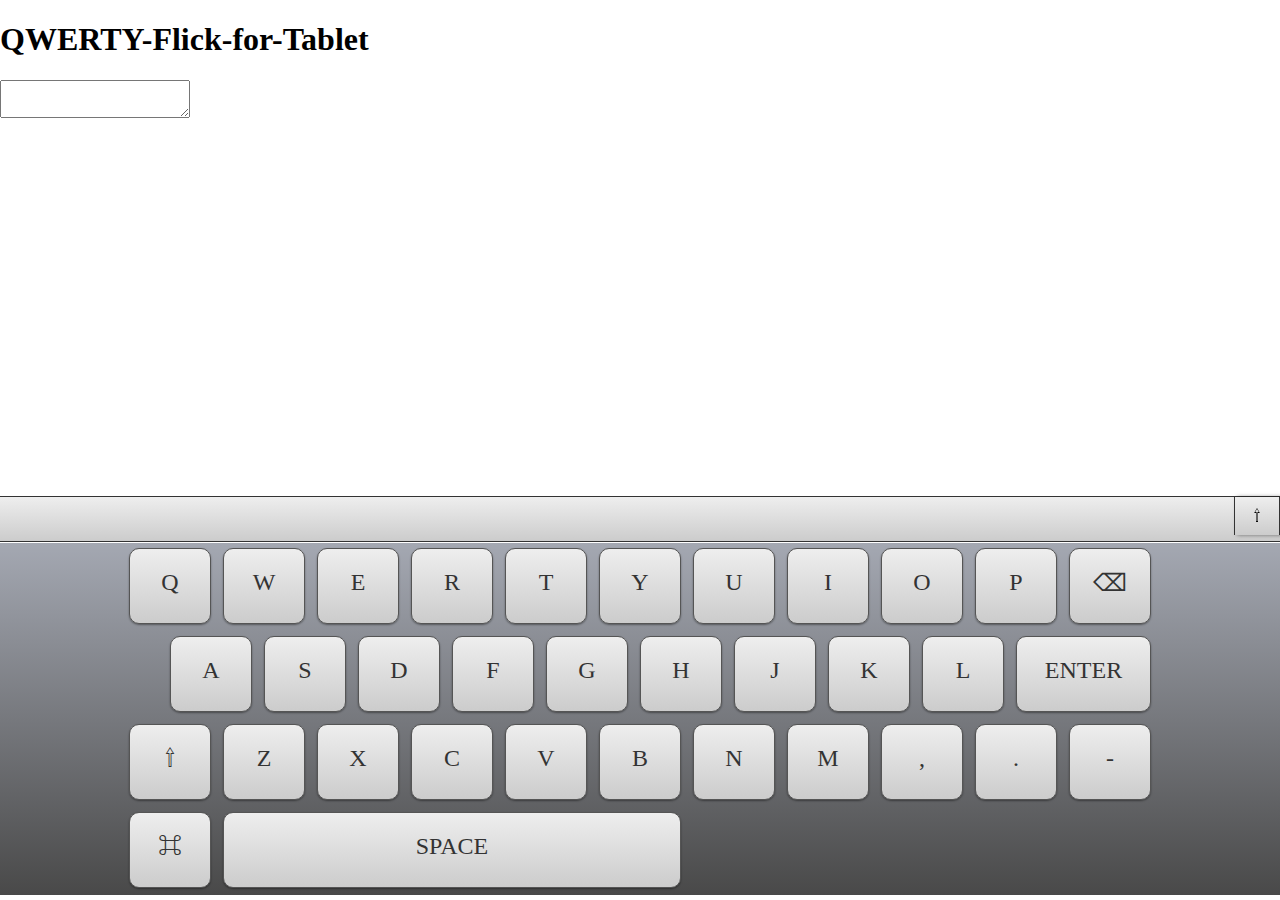
==== index.html @ 9ed4341d "UIの表示まで完了" ====
<!DOCTYPE HTML>
<html lang="ja">
<head>
<meta charset="UTF-8">
<title>QWERTY-Flick</title>
<link rel="stylesheet" href="css/style.css" />
<script src="js/jquery-1.7.1.min.js"></script>
<script src="js/qwerty-flick.js"></script> 
</head>
<body>
    <header id="header">
        <h1>QWERTY-Flick-for-Tablet</h1>
        <div></div>
    </header>
    <div id="textarea-wrapper">
        <textarea id="textarea" name="textarea"></textarea>
    </div>
    <div id="input-wrapper">
        <div id="candybox-wrapper" class="gg">
            <div id="candybox-openner">⇧</div>
            <div id="candybox">
                <div id="candies"></div>
            </div>
        </div>
        <div id="keyboard-wrapper" class="gdg">
            <div id="keyboard"></div>
        </div>
    </div>
</body>
</html>
---- css/style.css ----
.clearfix {
display: block;
}
.clearfix:after {
clear: both;
display: block;
height: 0;
content: " ";
visibility: hidden;
}

body {
width:100%;
height:100%;
margin:0;
padding:0;
}
#wrapper {
width: 980px;
margin: 0 auto;
padding: 0;
position: relative;
}

#textarea-wrapper {
margin: 0 auto;
clear: both;
position: relative;
}

#textarea-wrapper textarea {
    font-size:14px;
}

#input-wrapper {
position:fixed;
width : 100%;
bottom:0;
}

#candybox-wrapper{
width:100%;
height:44px;
margin:0 auto;
       border-top:1px solid #333;
       border-bottom:1px solid #333;
}

#candybox {
width:1024px;
margin:0 auto;
       overflow-x:auto;
       overflow-y:hidden;
       -webkit-overflow-scrolling:auto;
position:relative;
}

#candybox-openner{
width:44px;
      text-align:center;
      border-left:1px solid #333;
padding:10px 0;
        border-right:1px solid #333;
        box-shadow:3px 0 4px rgba(0,0,0,0.5);
position:fixed;
background: rgb(238,238,238); /* Old browsers */
background: -moz-linear-gradient(top,  rgba(238,238,238,1) 0%, rgba(204,204,204,1) 100%); /* FF3.6+ */
background: -webkit-gradient(linear, left top, left bottom, color-stop(0%,rgba(238,238,238,1)), color-stop(100%,rgba(204,204,204,1))); /* Chrome,Safari4+ */
background: -webkit-linear-gradient(top,  rgba(238,238,238,1) 0%,rgba(204,204,204,1) 100%); /* Chrome10+,Safari5.1+ */
background: -o-linear-gradient(top,  rgba(238,238,238,1) 0%,rgba(204,204,204,1) 100%); /* Opera 11.10+ */
background: -ms-linear-gradient(top,  rgba(238,238,238,1) 0%,rgba(204,204,204,1) 100%); /* IE10+ */
background: linear-gradient(top,  rgba(238,238,238,1) 0%,rgba(204,204,204,1) 100%); /* W3C */
filter: progid:DXImageTransform.Microsoft.gradient( startColorstr='#eeeeee', endColorstr='#cccccc',GradientType=0 ); /* IE6-9 */
right:0;
}

#candies {
width:10000px;
}
#candies .candy {
    font-size:18px;
color:#555;
padding:8px 20px 9px 20px;
        border-left:1px solid #333;
float:left;
}

#keyboard-wrapper {
height: 352px;
        border-top:1px solid white;
}
#keyboard {
width: 1022px;
height:100%;
padding:5px 1px;
margin:0 auto;
position: relative;
}

.key-row {
position:relative;
         margin-left:-12px;
}

#key-row-1 {
    padding-left:41px;
}


.key , .key *{
    user-select:none;
    -webkit-user-select:none;
    -moz-user-select:none;
cursor : pointer;
}

.key {
width: 80px;
height: 74px;
        border-radius: 10px;
border: 1px solid #555;
        margin-left:12px;
        margin-bottom:12px;
float:left;
      font-size: 24px;
      /*  text-shadow: 1px 1px 2px white */;
      text-align:center;
position:relative;

}

.key-enter {
width:133px!important;
}

.key-space {
width:456px!important;
}

.key .key-char {
padding:20px 0;
color: #333;
}

/*
 *  * Flick
 *   */

.flick {
position:absolute;
         z-index:9999;
         text-align:center;
color:white;
}
.flick .flick-char {
padding:20px 0;
        font-weight:bold;
}
.flick:after, .flick:before {
position:absolute;
content:" ";
width:0;
height:0;
}
.flick-v{
width:80px;
height:70px;
}
.flick-v:after, .flick-v:before {
    margin-left:-40px;
left:50%;
border:40px solid transparent; 
}
.flick-top {
top:-100%;
    box-shadow:0 2px 6px rgba(0,0,0,0.7);
    border-radius:10px 10px 0 0;
    border-top:1px solid white;
}
.flick-top:after {
top:70px;
    border-top-color:rgba(32,124,229,1);
}
.flick-bottom {
bottom:-100%;
       box-shadow:0 -2px 6px rgba(0,0,0,0.7);
       border-radius:0 0 10px 10px;
       border-bottom:1px solid white;
}
.flick-bottom:before {
top: -80px;
     border-bottom-color:rgba(32,125,229,1);
}
.flick-h{
height:76px;
width:80px;
}
.flick-h:after, .flick-h:before {
top : 50%;
      margin-top:-38px;
border:38px solid transparent; 
}

.flick-right {
top: 0;
right:-100%;
      border-radius:0 10px 10px 0;
      box-shadow:2px 0 6px rga(0,0,0,0.7);
      border-right:1px solid white;
}
.flick-right:after {
left: -76px;
      border-right-color:rgba(32,125,229,1);
}

.flick-left {
top: 0;
left:-100%;
     border-radius:10px 0 0 10px;
     box-shadow:2px 0 6px rga(0,0,0,0.7);
     border-left:1px solid white;
}
.flick-left:before {
right: -76px;
       border-left-color:rgba(32,125,229,1);
}





/*
 *  * Pie
 *   */

.pie {
width: 200px;
height: 200px;
        border-radius: 128px;
border: 3px solid #ccc;
background: rgba(0,0,0,0.4);
position: absolute;
opacity:0;
        z-index:9999;
}

.pieCenter {
width: 82px;
height: 82px;
margin: 57px;
        border-radius: 42px;
border: 2px solid #ccc;
position:relative;
background: rgba(255,255,255,1);
}

.pieCenter .pieCenterChar {
position:absolute;
         font-size: 36px;
}

.pieConcents {
width: 44px;
height: 44px;
        border-radius: 22px;
position: absolute;
}

.pieConcents .pieConcentsChar {
color: white;
       text-shadow: 0px 0px 4px black;
       font-size: 18px;
position:absolute;
}

/*
 *  * Util
 *   */

.ds {
    box-shadow: 0 1px 2px rgba(0,0,0,0.4);
    -moz-box-shadow: 0 1px 2px rgba(0,0,0,0.4);
    -webkit-box-shadow: 0 1px 2px rgba(0,0,0,0.4);
    -ms-box-shadow: 0 1px 2px rgba(0,0,0,0.4);
    -o-box-shadow: 0 1px 2px rgba(0,0,0,0.4);
}

.ds:hover {
    box-shadow: 0 1px 6px rgba(0,0,0,0.8);
    -moz-box-shadow: 0 1px 6px rgba(0,0,0,0.8);
    -webkit-box-shadow: 0 1px 6px rgba(0,0,0,0.8);
    -ms-box-shadow: 0 1px 6px rgba(0,0,0,0.8);
    -o-box-shadow: 0 1px 6px rgba(0,0,0,0.8);
}

.is {
    box-shadow: 0 2px 3px rgba(0,0,0,0.4) inset;
}

.gg{
background: rgb(238,238,238); /* Old browsers */
background: -moz-linear-gradient(top,  rgba(238,238,238,1) 0%, rgba(204,204,204,1) 100%); /* FF3.6+ */
background: -webkit-gradient(linear, left top, left bottom, color-stop(0%,rgba(238,238,238,1)), color-stop(100%,rgba(204,204,204,1))); /* Chrome,Safari4+ */
background: -webkit-linear-gradient(top,  rgba(238,238,238,1) 0%,rgba(204,204,204,1) 100%); /* Chrome10+,Safari5.1+ */
background: -o-linear-gradient(top,  rgba(238,238,238,1) 0%,rgba(204,204,204,1) 100%); /* Opera 11.10+ */
background: -ms-linear-gradient(top,  rgba(238,238,238,1) 0%,rgba(204,204,204,1) 100%); /* IE10+ */
background: linear-gradient(top,  rgba(238,238,238,1) 0%,rgba(204,204,204,1) 100%); /* W3C */
filter: progid:DXImageTransform.Microsoft.gradient( startColorstr='#eeeeee', endColorstr='#cccccc',GradientType=0 ); /* IE6-9 */
}

.grad_gray:active {
background: #cccccc; /* Old browsers */
background: -moz-linear-gradient(top,  #cccccc 0%, #eeeeee 100%); /* FF3.6+ */
background: -webkit-gradient(linear, left top, left bottom, color-stop(0%,#cccccc), color-stop(100%,#eeeeee)); /* Chrome,Safari4+ */
background: -webkit-linear-gradient(top,  #cccccc 0%,#eeeeee 100%); /* Chrome10+,Safari5.1+ */
background: -o-linear-gradient(top,  #cccccc 0%,#eeeeee 100%); /* Opera 11.10+ */
background: -ms-linear-gradient(top,  #cccccc 0%,#eeeeee 100%); /* IE10+ */
background: linear-gradient(top,  #cccccc 0%,#eeeeee 100%); /* W3C */
filter: progid :DXImageTransform.Microsoft.gradient( startColorstr='#cccccc', endColorstr='#eeeeee',GradientType=0 ); /* IE6-9 */

}

.gdg{
background: rgb(164,168,178); /* Old browsers */
background: -moz-linear-gradient(top,  rgba(164,168,178,1) 0%, rgba(73,73,73,1) 100%); /* FF3.6+ */
background: -webkit-gradient(linear, left top, left bottom, color-stop(0%,rgba(164,168,178,1)), color-stop(100%,rgba(73,73,73,1))); /* Chrome,Safari4+ */
background: -webkit-linear-gradient(top,  rgba(164,168,178,1) 0%,rgba(73,73,73,1) 100%); /* Chrome10+,Safari5.1+ */
background: -o-linear-gradient(top,  rgba(164,168,178,1) 0%,rgba(73,73,73,1) 100%); /* Opera 11.10+ */
background: -ms-linear-gradient(top,  rgba(164,168,178,1) 0%,rgba(73,73,73,1) 100%); /* IE10+ */
background: linear-gradient(top,  rgba(164,168,178,1) 0%,rgba(73,73,73,1) 100%); /* W3C */
filter: progid:DXImageTransform.Microsoft.gradient( startColorstr='#a4a8b2', endColorstr='#494949',GradientType=0 ); /* IE6-9 */
}


.grad_black {
background: -moz-linear-gradient(top,  rgba(0,0,0,0.5) 0%, rgba(0,0,0,0.8) 100%); /* FF3.6+ */
background: -webkit-gradient(linear, left top, left bottom, color-stop(0%,rgba(0,0,0,0.5)), color-stop(100%,rgba(0,0,0,0.8))); /* Chrome,Safari4+ */
background: -webkit-linear-gradient(top,  rgba(0,0,0,0.5) 0%,rgba(0,0,0,0.8) 100%); /* Chrome10+,Safari5.1+ */
background: -o-linear-gradient(top,  rgba(0,0,0,0.5) 0%,rgba(0,0,0,0.8) 100%); /* Opera 11.10+ */
background: -ms-linear-gradient(top,  rgba(0,0,0,0.5) 0%,rgba(0,0,0,0.8) 100%); /* IE10+ */
background: linear-gradient(top,  rgba(0,0,0,0.5) 0%,rgba(0,0,0,0.8) 100%); /* W3C */
filter: progid :DXImageTransform.Microsoft.gradient( startColorstr='#80000000', endColorstr='#cc000000',GradientType=0 ); /* IE6-9 */

}

.gbv{
background: -moz-linear-gradient(top,  rgba(73,155,234,1) 1%, rgba(32,124,229,1) 100%); /* FF3.6+ */
background: rgb(73,155,234); /* Old browsers */
background: -webkit-gradient(linear, left top, left bottom, color-stop(1%,rgba(73,155,234,1)), color-stop(100%,rgba(32,124,229,1))); /* Chrome,Safari4+ */
background: -webkit-linear-gradient(top,  rgba(73,155,234,1) 1%,rgba(32,124,229,1) 100%); /* Chrome10+,Safari5.1+ */
background: -o-linear-gradient(top,  rgba(73,155,234,1) 1%,rgba(32,124,229,1) 100%); /* Opera 11.10+ */
background: -ms-linear-gradient(top,  rgba(73,155,234,1) 1%,rgba(32,124,229,1) 100%); /* IE10+ */
background: linear-gradient(top,  rgba(73,155,234,1) 1%,rgba(32,124,229,1) 100%); /* W3C */
filter: progid:DXImageTransform.Microsoft.gradient( startColorstr='#499bea', endColorstr='#207ce5',GradientType=0 ); /* IE6-9 */

}
.gbvr{
background: rgb(32,124,229); /* Old browsers */
background: -moz-linear-gradient(top,  rgba(32,124,229,1) 0%, rgba(73,155,234,1) 99%); /* FF3.6+ */
background: -webkit-gradient(linear, left top, left bottom, color-stop(0%,rgba(32,124,229,1)), color-stop(99%,rgba(73,155,234,1))); /* Chrome,Safari4+ */
background: -webkit-linear-gradient(top,  rgba(32,124,229,1) 0%,rgba(73,155,234,1) 99%); /* Chrome10+,Safari5.1+ */
background: -o-linear-gradient(top,  rgba(32,124,229,1) 0%,rgba(73,155,234,1) 99%); /* Opera 11.10+ */
background: -ms-linear-gradient(top,  rgba(32,124,229,1) 0%,rgba(73,155,234,1) 99%); /* IE10+ */
background: linear-gradient(top,  rgba(32,124,229,1) 0%,rgba(73,155,234,1) 99%); /* W3C */
filter: progid:DXImageTransform.Microsoft.gradient( startColorstr='#207ce5', endColorstr='#499bea',GradientType=0 ); /* IE6-9 */
}

.gbh{
background: rgb(73,155,234); /* Old browsers */
background: -moz-linear-gradient(left,  rgba(73,155,234,1) 1%, rgba(32,124,229,1) 100%); /* FF3.6+ */
background: -webkit-gradient(linear, left top, right top, color-stop(1%,rgba(73,155,234,1)), color-stop(100%,rgba(32,124,229,1))); /* Chrome,Safari4+ */
background: -webkit-linear-gradient(left,  rgba(73,155,234,1) 1%,rgba(32,124,229,1) 100%); /* Chrome10+,Safari5.1+ */
background: -o-linear-gradient(left,  rgba(73,155,234,1) 1%,rgba(32,124,229,1) 100%); /* Opera 11.10+ */
background: -ms-linear-gradient(left,  rgba(73,155,234,1) 1%,rgba(32,124,229,1) 100%); /* IE10+ */
background: linear-gradient(left,  rgba(73,155,234,1) 1%,rgba(32,124,229,1) 100%); /* W3C */
filter: progid:DXImageTransform.Microsoft.gradient( startColorstr='#499bea', endColorstr='#207ce5',GradientType=1 ); /* IE6-9 */
}

.gbhr{
background: rgb(32,124,229); /* Old browsers */
background: -moz-linear-gradient(left,  rgba(32,124,229,1) 0%, rgba(73,155,234,1) 99%); /* FF3.6+ */
background: -webkit-gradient(linear, left top, right top, color-stop(0%,rgba(32,124,229,1)), color-stop(99%,rgba(73,155,234,1))); /* Chrome,Safari4+ */
background: -webkit-linear-gradient(left,  rgba(32,124,229,1) 0%,rgba(73,155,234,1) 99%); /* Chrome10+,Safari5.1+ */
background: -o-linear-gradient(left,  rgba(32,124,229,1) 0%,rgba(73,155,234,1) 99%); /* Opera 11.10+ */
background: -ms-linear-gradient(left,  rgba(32,124,229,1) 0%,rgba(73,155,234,1) 99%); /* IE10+ */
background: linear-gradient(left,  rgba(32,124,229,1) 0%,rgba(73,155,234,1) 99%); /* W3C */
filter: progid:DXImageTransform.Microsoft.gradient( startColorstr='#207ce5', endColorstr='#499bea',GradientType=1 ); /* IE6-9 */
}
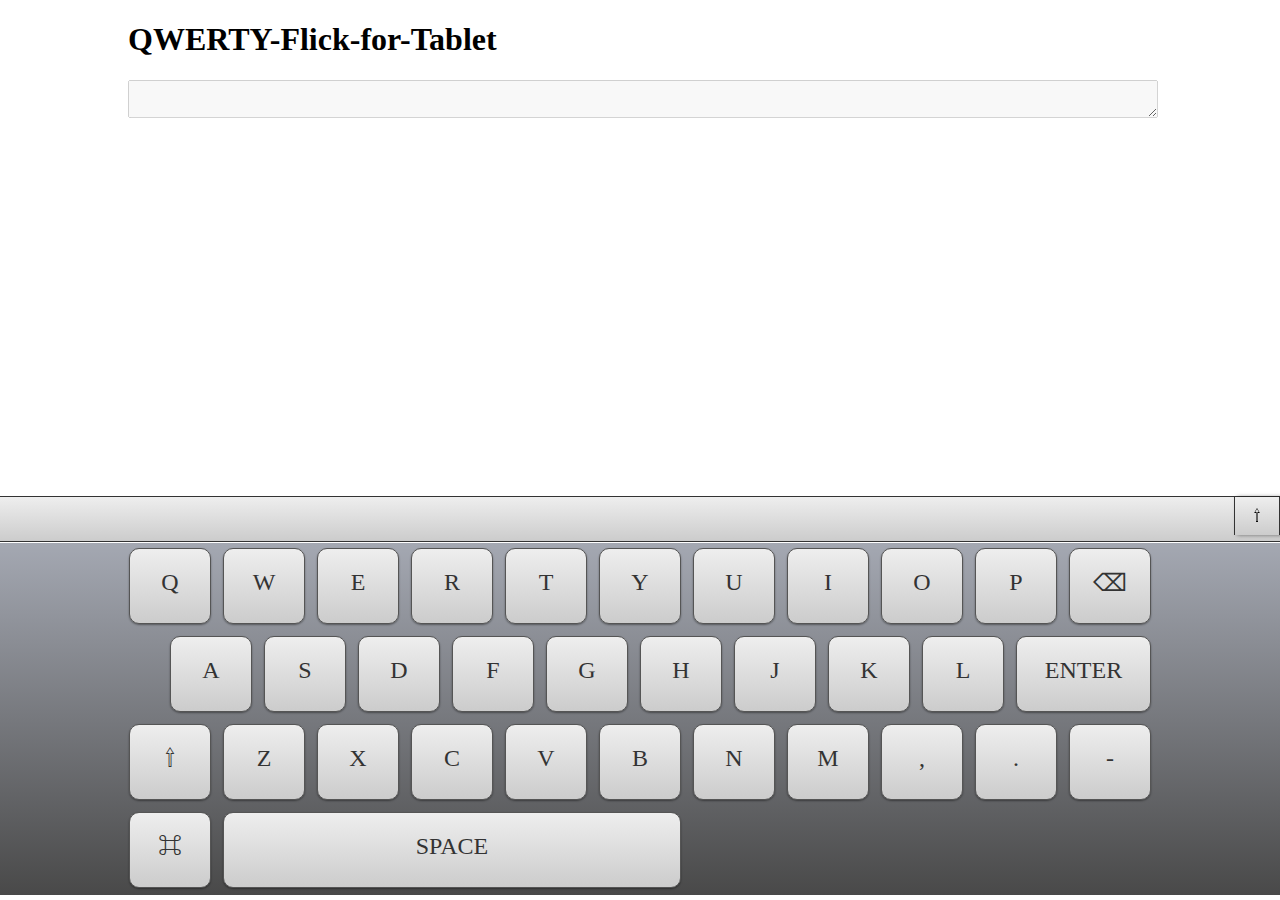
==== commit e563de77: "tmt" ====
--- a/index.html
+++ b/index.html
@@ -7,13 +7,12 @@
 <script src="js/jquery-1.7.1.min.js"></script>
 <script src="js/qwerty-flick.js"></script> 
 </head>
-<body>
+<body class="clearfix">
     <header id="header">
         <h1>QWERTY-Flick-for-Tablet</h1>
         <div></div>
     </header>
     <div id="textarea-wrapper">
-        <textarea id="textarea" name="textarea"></textarea>
     </div>
     <div id="input-wrapper">
         <div id="candybox-wrapper" class="gg">
--- a/css/style.css
+++ b/css/style.css
@@ -15,20 +15,21 @@
 margin:0;
 padding:0;
 }
-#wrapper {
-width: 980px;
-margin: 0 auto;
-padding: 0;
-position: relative;
+
+#header {
+    width:1024px;
+    margin: 0 auto;
 }
 
 #textarea-wrapper {
+width : 1024px;
 margin: 0 auto;
 clear: both;
 position: relative;
 }
 
 #textarea-wrapper textarea {
+width : 100%;
     font-size:14px;
 }
 
@@ -225,52 +226,51 @@
        border-left-color:rgba(32,125,229,1);
 }
 
-
-
-
-
 /*
  *  * Pie
  *   */
 
 .pie {
-width: 200px;
-height: 200px;
-        border-radius: 128px;
+width: 250px;
+height: 250px;
+border-radius: 128px;
 border: 3px solid #ccc;
 background: rgba(0,0,0,0.4);
 position: absolute;
-opacity:0;
-        z-index:9999;
-}
-
-.pieCenter {
-width: 82px;
-height: 82px;
-margin: 57px;
-        border-radius: 42px;
+top:50%;
+margin-top:-125px;
+left:50%;
+margin-left:-125px;
+z-index:9999;
+}
+
+.pie-char {
+width: 85px;
+height: 85px;
+font-size:36px;
+border-radius: 42px;
 border: 2px solid #ccc;
-position:relative;
+position:absolute;:
+text-align:center;
 background: rgba(255,255,255,1);
-}
-
-.pieCenter .pieCenterChar {
-position:absolute;
-         font-size: 36px;
-}
-
-.pieConcents {
+top:50%;
+margin-top:-41px;
+left:50%;
+margin-left:-41px;
+}
+
+.pie-piece {
 width: 44px;
 height: 44px;
-        border-radius: 22px;
+border-radius: 22px;
 position: absolute;
-}
-
-.pieConcents .pieConcentsChar {
+top:50%;
+left:50%;
+margin-top:-22px;
+margin-left:-22px;
 color: white;
-       text-shadow: 0px 0px 4px black;
-       font-size: 18px;
-position:absolute;
+text-shadow: 0px 0px 4px black;
+font-size: 24px;
 }
 
 /*
@@ -332,7 +332,7 @@
 }
 
 
-.grad_black {
+.gbl {
 background: -moz-linear-gradient(top,  rgba(0,0,0,0.5) 0%, rgba(0,0,0,0.8) 100%); /* FF3.6+ */
 background: -webkit-gradient(linear, left top, left bottom, color-stop(0%,rgba(0,0,0,0.5)), color-stop(100%,rgba(0,0,0,0.8))); /* Chrome,Safari4+ */
 background: -webkit-linear-gradient(top,  rgba(0,0,0,0.5) 0%,rgba(0,0,0,0.8) 100%); /* Chrome10+,Safari5.1+ */
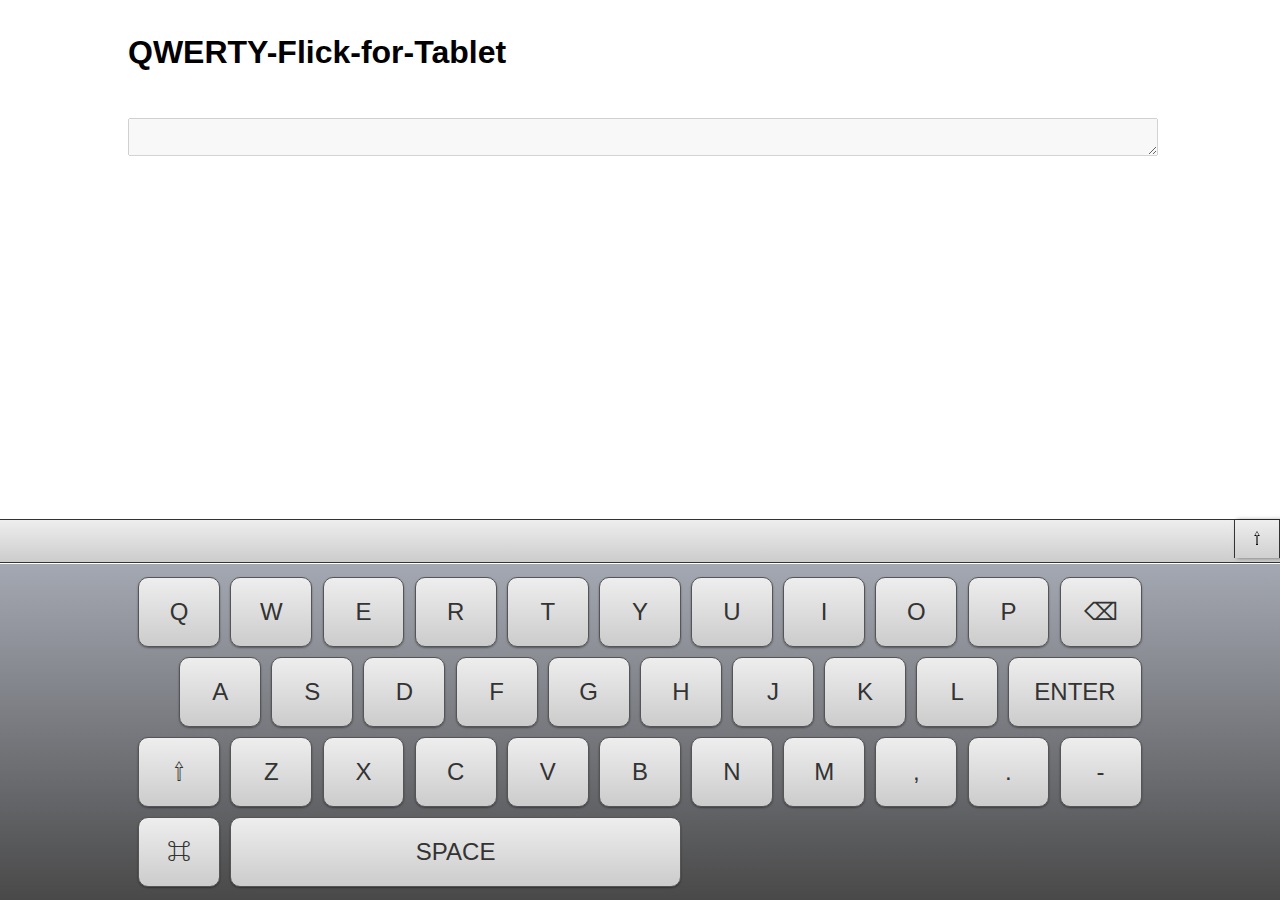
==== commit db0b3f2e: "タブレットのためにcssをリキッドデザインに変更。初回フリックのバグを修正" ====
--- a/index.html
+++ b/index.html
@@ -2,12 +2,13 @@
 <html lang="ja">
 <head>
 <meta charset="UTF-8">
+<meta name="viewport" content="width=device-width, maximum-scale=1.0, minimum-scale=1.0" />
 <title>QWERTY-Flick</title>
 <link rel="stylesheet" href="css/style.css" />
 <script src="js/jquery-1.7.1.min.js"></script>
 <script src="js/qwerty-flick.js"></script> 
 </head>
-<body class="clearfix">
+<body>
     <header id="header">
         <h1>QWERTY-Flick-for-Tablet</h1>
         <div></div>
@@ -22,7 +23,7 @@
             </div>
         </div>
         <div id="keyboard-wrapper" class="gdg">
-            <div id="keyboard"></div>
+            <div id="keyboard" class="clearfix"></div>
         </div>
     </div>
 </body>
--- a/css/style.css
+++ b/css/style.css
@@ -9,29 +9,36 @@
 visibility: hidden;
 }
 
-body {
-width:100%;
+html,body {
 height:100%;
+position:relative;
+font-family:sans-serif;
 margin:0;
 padding:0;
 }
 
 #header {
-    width:1024px;
-    margin: 0 auto;
+width:100%;
+max-width:1024px;
+margin: 0 auto;
+padding:1%;
 }
 
 #textarea-wrapper {
-width : 1024px;
+width:98%;
+max-width : 1024px;
 margin: 0 auto;
+padding:1%;
+position: relative;
 clear: both;
-position: relative;
 }
 
 #textarea-wrapper textarea {
-width : 100%;
-    font-size:14px;
-}
+width:100%;
+font-size:14px;
+}
+
+/* Input */
 
 #input-wrapper {
 position:fixed;
@@ -39,103 +46,104 @@
 bottom:0;
 }
 
+/* Candy */
+
 #candybox-wrapper{
 width:100%;
 height:44px;
 margin:0 auto;
+box-sizing:border-box;
        border-top:1px solid #333;
        border-bottom:1px solid #333;
 }
 
 #candybox {
-width:1024px;
+width:100%;
+max-width:1024px;
 margin:0 auto;
+position:relative;
        overflow-x:auto;
        overflow-y:hidden;
        -webkit-overflow-scrolling:auto;
-position:relative;
 }
 
 #candybox-openner{
 width:44px;
+padding:10px 0;
+position:fixed;
+right:0;
       text-align:center;
       border-left:1px solid #333;
-padding:10px 0;
-        border-right:1px solid #333;
-        box-shadow:3px 0 4px rgba(0,0,0,0.5);
-position:fixed;
-background: rgb(238,238,238); /* Old browsers */
-background: -moz-linear-gradient(top,  rgba(238,238,238,1) 0%, rgba(204,204,204,1) 100%); /* FF3.6+ */
-background: -webkit-gradient(linear, left top, left bottom, color-stop(0%,rgba(238,238,238,1)), color-stop(100%,rgba(204,204,204,1))); /* Chrome,Safari4+ */
-background: -webkit-linear-gradient(top,  rgba(238,238,238,1) 0%,rgba(204,204,204,1) 100%); /* Chrome10+,Safari5.1+ */
-background: -o-linear-gradient(top,  rgba(238,238,238,1) 0%,rgba(204,204,204,1) 100%); /* Opera 11.10+ */
-background: -ms-linear-gradient(top,  rgba(238,238,238,1) 0%,rgba(204,204,204,1) 100%); /* IE10+ */
-background: linear-gradient(top,  rgba(238,238,238,1) 0%,rgba(204,204,204,1) 100%); /* W3C */
-filter: progid:DXImageTransform.Microsoft.gradient( startColorstr='#eeeeee', endColorstr='#cccccc',GradientType=0 ); /* IE6-9 */
-right:0;
+      border-right:1px solid #333;
+      box-shadow:3px 0 4px rgba(0,0,0,0.5);
 }
 
 #candies {
 width:10000px;
 }
+
 #candies .candy {
-    font-size:18px;
 color:#555;
 padding:8px 20px 9px 20px;
-        border-left:1px solid #333;
 float:left;
-}
+    border-left:1px solid #333;
+    font-size:18px;
+}
+
+/* Keyboard */
 
 #keyboard-wrapper {
-height: 352px;
         border-top:1px solid white;
 }
+
 #keyboard {
-width: 1022px;
-height:100%;
-padding:5px 1px;
+width: 100%;
+max-width:1024px;
+padding:1%;
 margin:0 auto;
 position: relative;
 }
 
 .key-row {
+width:100%;
 position:relative;
-         margin-left:-12px;
+        margin-top:-1%;
+        margin-left:-1%;
+        padding:0 1%;
 }
 
 #key-row-1 {
-    padding-left:41px;
-}
-
+padding-left:5%;
+}
 
 .key , .key *{
+cursor : pointer;
     user-select:none;
     -webkit-user-select:none;
     -moz-user-select:none;
-cursor : pointer;
 }
 
 .key {
-width: 80px;
-height: 74px;
-        border-radius: 10px;
+width: 8%;
 border: 1px solid #555;
-        margin-left:12px;
-        margin-bottom:12px;
+box-sizing: border-box;
+position:relative;
 float:left;
+      border-radius: 10px;
+      margin-left:1%;
+      margin-top:1%;
       font-size: 24px;
       /*  text-shadow: 1px 1px 2px white */;
       text-align:center;
-position:relative;
 
 }
 
 .key-enter {
-width:133px!important;
+width:13%!important;
 }
 
 .key-space {
-width:456px!important;
+width:44%!important;
 }
 
 .key .key-char {
@@ -226,51 +234,51 @@
        border-left-color:rgba(32,125,229,1);
 }
 
-/*
- *  * Pie
- *   */
+/* Pie */
 
 .pie {
-width: 250px;
-height: 250px;
-border-radius: 128px;
+width: 200px;
+height: 200px;
+        border-radius: 103px;
 border: 3px solid #ccc;
 background: rgba(0,0,0,0.4);
 position: absolute;
 top:50%;
-margin-top:-125px;
+    margin-top:-103px;
 left:50%;
-margin-left:-125px;
-z-index:9999;
+     margin-left:-103px;
+     z-index:9999;
 }
 
 .pie-char {
-width: 85px;
-height: 85px;
-font-size:36px;
-border-radius: 42px;
+width:80px;
+      font-size:24px;
+      border-radius: 42px;
 border: 2px solid #ccc;
 position:absolute;:
-text-align:center;
+             text-align:center;
 background: rgba(255,255,255,1);
+padding:22px 0;
 top:50%;
-margin-top:-41px;
+    margin-top:-42px;
 left:50%;
-margin-left:-41px;
+     margin-left:-42px;
 }
 
 .pie-piece {
-width: 44px;
-height: 44px;
-border-radius: 22px;
+width: 50px;
+padding: 10px 0;
+         border-radius: 25px;
 position: absolute;
-top:50%;
-left:50%;
-margin-top:-22px;
-margin-left:-22px;
 color: white;
-text-shadow: 0px 0px 4px black;
-font-size: 24px;
+       text-shadow: 0px 0px 4px black;
+       text-align:center;
+       font-size: 20px;
+}
+
+.pie-piece-selected {
+background:blue;
+color:white;
 }
 
 /*
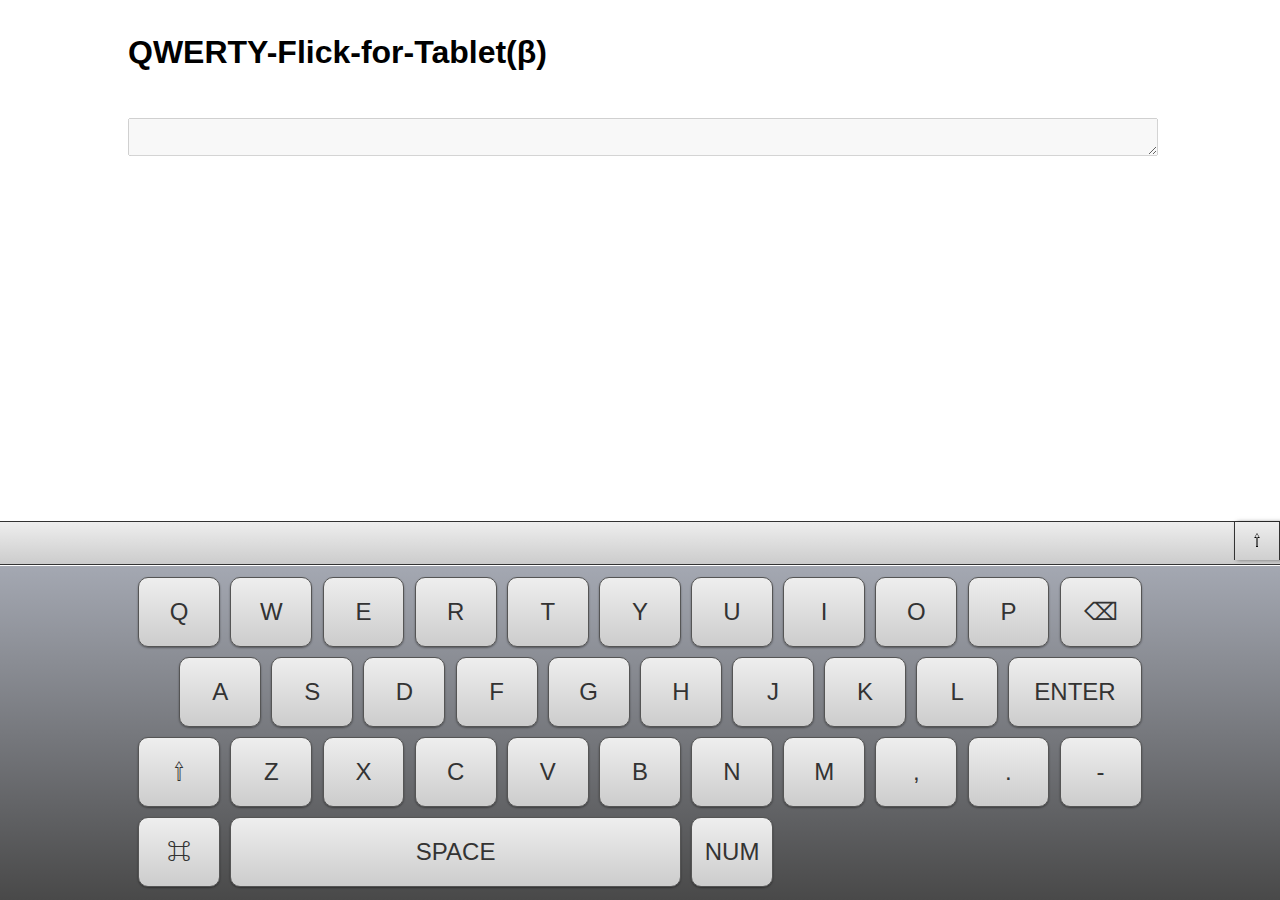
==== commit 7b9012d3: "数字キーボードを実装。シングルタップでパイが表示されないように変更。コードの整理" ====
--- a/index.html
+++ b/index.html
@@ -1,30 +1,30 @@
 <!DOCTYPE HTML>
 <html lang="ja">
-<head>
-<meta charset="UTF-8">
-<meta name="viewport" content="width=device-width, maximum-scale=1.0, minimum-scale=1.0" />
-<title>QWERTY-Flick</title>
-<link rel="stylesheet" href="css/style.css" />
-<script src="js/jquery-1.7.1.min.js"></script>
-<script src="js/qwerty-flick.js"></script> 
-</head>
-<body>
-    <header id="header">
-        <h1>QWERTY-Flick-for-Tablet</h1>
+    <head>
+        <meta charset="UTF-8">
+        <meta name="viewport" content="width=device-width, maximum-scale=1.0, minimum-scale=1.0" />
+        <title>QWERTY-Flick</title>
+        <link rel="stylesheet" href="css/style.css" />
+        <script src="js/jquery-1.7.1.min.js"></script>
+        <script src="js/qwerty-flick.js"></script> 
+    </head>
+    <body>
+        <header id="header">
+        <h1>QWERTY-Flick-for-Tablet(β)</h1>
         <div></div>
-    </header>
-    <div id="textarea-wrapper">
-    </div>
-    <div id="input-wrapper">
-        <div id="candybox-wrapper" class="gg">
-            <div id="candybox-openner">⇧</div>
-            <div id="candybox">
-                <div id="candies"></div>
+        </header>
+        <div id="textarea-wrapper">
+        </div>
+        <div id="input-wrapper">
+            <div id="candybox-wrapper" class="gg">
+                <div id="candybox-openner">⇧</div>
+                <div id="candybox">
+                    <div id="candies"></div>
+                </div>
+            </div>
+            <div id="keyboard-wrapper" class="gdg">
+                <div id="keyboard" class="clearfix"></div>
             </div>
         </div>
-        <div id="keyboard-wrapper" class="gdg">
-            <div id="keyboard" class="clearfix"></div>
-        </div>
-    </div>
-</body>
+    </body>
 </html>
--- a/css/style.css
+++ b/css/style.css
@@ -1,91 +1,91 @@
 .clearfix {
-display: block;
+    display: block;
 }
 .clearfix:after {
-clear: both;
-display: block;
-height: 0;
-content: " ";
-visibility: hidden;
+    clear: both;
+    display: block;
+    height: 0;
+    content: " ";
+    visibility: hidden;
 }
 
 html,body {
-height:100%;
-position:relative;
-font-family:sans-serif;
-margin:0;
-padding:0;
+    height:100%;
+    position:relative;
+    font-family:sans-serif;
+    margin:0;
+    padding:0;
 }
 
 #header {
-width:100%;
-max-width:1024px;
-margin: 0 auto;
-padding:1%;
+    width:100%;
+    max-width:1024px;
+    margin: 0 auto;
+    padding:1%;
 }
 
 #textarea-wrapper {
-width:98%;
-max-width : 1024px;
-margin: 0 auto;
-padding:1%;
-position: relative;
-clear: both;
+    width:98%;
+    max-width : 1024px;
+    margin: 0 auto;
+    padding:1%;
+    position: relative;
+    clear: both;
 }
 
 #textarea-wrapper textarea {
-width:100%;
-font-size:14px;
+    width:100%;
+    font-size:14px;
 }
 
 /* Input */
 
 #input-wrapper {
-position:fixed;
-width : 100%;
-bottom:0;
+    position:fixed;
+    width : 100%;
+    bottom:0;
 }
 
 /* Candy */
 
 #candybox-wrapper{
-width:100%;
-height:44px;
-margin:0 auto;
-box-sizing:border-box;
-       border-top:1px solid #333;
-       border-bottom:1px solid #333;
+    width:100%;
+    height:44px;
+    margin:0 auto;
+    box-sizing:border-box;
+    border-top:1px solid #333;
+    border-bottom:1px solid #333;
 }
 
 #candybox {
-width:100%;
-max-width:1024px;
-margin:0 auto;
-position:relative;
-       overflow-x:auto;
-       overflow-y:hidden;
-       -webkit-overflow-scrolling:auto;
+    width:100%;
+    max-width:1024px;
+    margin:0 auto;
+    position:relative;
+    overflow-x:auto;
+    overflow-y:hidden;
+    -webkit-overflow-scrolling:auto;
 }
 
 #candybox-openner{
-width:44px;
-padding:10px 0;
-position:fixed;
-right:0;
-      text-align:center;
-      border-left:1px solid #333;
-      border-right:1px solid #333;
-      box-shadow:3px 0 4px rgba(0,0,0,0.5);
+    width:44px;
+    padding:10px 0;
+    position:fixed;
+    right:0;
+    text-align:center;
+    border-left:1px solid #333;
+    border-right:1px solid #333;
+    box-shadow:3px 0 4px rgba(0,0,0,0.5);
 }
 
 #candies {
-width:10000px;
+    width:10000px;
 }
 
 #candies .candy {
-color:#555;
-padding:8px 20px 9px 20px;
-float:left;
+    color:#555;
+    padding:8px 20px 9px 20px;
+    float:left;
     border-left:1px solid #333;
     font-size:18px;
 }
@@ -93,204 +93,212 @@
 /* Keyboard */
 
 #keyboard-wrapper {
-        border-top:1px solid white;
+    border-top:1px solid white;
 }
 
 #keyboard {
-width: 100%;
-max-width:1024px;
-padding:1%;
-margin:0 auto;
-position: relative;
+    width: 100%;
+    max-width:1024px;
+    padding:1%;
+    margin:0 auto;
+    margin-top:-1%;
+    position: relative;
 }
 
 .key-row {
-width:100%;
-position:relative;
-        margin-top:-1%;
-        margin-left:-1%;
-        padding:0 1%;
-}
-
-#key-row-1 {
-padding-left:5%;
+    width:100%;
+    position:relative;
+    clear:both;
+    float:left;
+    margin-left:-1%;
+    margin-top:1%;
+    padding:0 1%;
+}
+
+#key-row-2 {
+    padding-left:5%;
+}
+
+#key-row-0 {
+    padding-left:5%;
+    display:none;
 }
 
 .key , .key *{
-cursor : pointer;
+    cursor : pointer;
     user-select:none;
     -webkit-user-select:none;
     -moz-user-select:none;
 }
 
 .key {
-width: 8%;
-border: 1px solid #555;
-box-sizing: border-box;
-position:relative;
-float:left;
-      border-radius: 10px;
-      margin-left:1%;
-      margin-top:1%;
-      font-size: 24px;
-      /*  text-shadow: 1px 1px 2px white */;
-      text-align:center;
+    width: 8%;
+    border: 1px solid #555;
+    box-sizing: border-box;
+    position:relative;
+    float:left;
+    border-radius: 10px;
+    margin-left:1%;
+    font-size: 24px;
+    /*  text-shadow: 1px 1px 2px white */;
+    text-align:center;
 
 }
 
 .key-enter {
-width:13%!important;
+    width:13%!important;
 }
 
 .key-space {
-width:44%!important;
-}
+    width:44%!important;
+}
+
 
 .key .key-char {
-padding:20px 0;
-color: #333;
+    padding:20px 0;
+    color: #333;
 }
 
 /*
  *  * Flick
  *   */
 
-.flick {
-position:absolute;
-         z-index:9999;
-         text-align:center;
-color:white;
+    .flick {
+        position:absolute;
+        z-index:9999;
+        text-align:center;
+        color:white;
 }
 .flick .flick-char {
-padding:20px 0;
-        font-weight:bold;
+    padding:20px 0;
+    font-weight:bold;
 }
 .flick:after, .flick:before {
-position:absolute;
-content:" ";
-width:0;
-height:0;
+    position:absolute;
+    content:" ";
+    width:0;
+    height:0;
 }
 .flick-v{
-width:80px;
-height:70px;
+    width:80px;
+    height:70px;
 }
 .flick-v:after, .flick-v:before {
     margin-left:-40px;
-left:50%;
-border:40px solid transparent; 
+    left:50%;
+    border:40px solid transparent; 
 }
 .flick-top {
-top:-100%;
+    top:-100%;
     box-shadow:0 2px 6px rgba(0,0,0,0.7);
     border-radius:10px 10px 0 0;
     border-top:1px solid white;
 }
 .flick-top:after {
-top:70px;
+    top:70px;
     border-top-color:rgba(32,124,229,1);
 }
 .flick-bottom {
-bottom:-100%;
-       box-shadow:0 -2px 6px rgba(0,0,0,0.7);
-       border-radius:0 0 10px 10px;
-       border-bottom:1px solid white;
+    bottom:-100%;
+    box-shadow:0 -2px 6px rgba(0,0,0,0.7);
+    border-radius:0 0 10px 10px;
+    border-bottom:1px solid white;
 }
 .flick-bottom:before {
-top: -80px;
-     border-bottom-color:rgba(32,125,229,1);
+    top: -80px;
+    border-bottom-color:rgba(32,125,229,1);
 }
 .flick-h{
-height:76px;
-width:80px;
+    height:76px;
+    width:80px;
 }
 .flick-h:after, .flick-h:before {
-top : 50%;
-      margin-top:-38px;
-border:38px solid transparent; 
+    top : 50%;
+    margin-top:-38px;
+    border:38px solid transparent; 
 }
 
 .flick-right {
-top: 0;
-right:-100%;
-      border-radius:0 10px 10px 0;
-      box-shadow:2px 0 6px rga(0,0,0,0.7);
-      border-right:1px solid white;
+    top: 0;
+    right:-100%;
+    border-radius:0 10px 10px 0;
+    box-shadow:2px 0 6px rga(0,0,0,0.7);
+    border-right:1px solid white;
 }
 .flick-right:after {
-left: -76px;
-      border-right-color:rgba(32,125,229,1);
+    left: -76px;
+    border-right-color:rgba(32,125,229,1);
 }
 
 .flick-left {
-top: 0;
-left:-100%;
-     border-radius:10px 0 0 10px;
-     box-shadow:2px 0 6px rga(0,0,0,0.7);
-     border-left:1px solid white;
+    top: 0;
+    left:-100%;
+    border-radius:10px 0 0 10px;
+    box-shadow:2px 0 6px rga(0,0,0,0.7);
+    border-left:1px solid white;
 }
 .flick-left:before {
-right: -76px;
-       border-left-color:rgba(32,125,229,1);
+    right: -76px;
+    border-left-color:rgba(32,125,229,1);
 }
 
 /* Pie */
 
 .pie {
-width: 200px;
-height: 200px;
-        border-radius: 103px;
-border: 3px solid #ccc;
-background: rgba(0,0,0,0.4);
-position: absolute;
-top:50%;
+    width: 200px;
+    height: 200px;
+    border-radius: 103px;
+    border: 3px solid #ccc;
+    background: rgba(0,0,0,0.4);
+    position: absolute;
+    top:50%;
     margin-top:-103px;
-left:50%;
-     margin-left:-103px;
-     z-index:9999;
+    left:50%;
+    margin-left:-103px;
+    z-index:9999;
 }
 
 .pie-char {
-width:80px;
-      font-size:24px;
-      border-radius: 42px;
-border: 2px solid #ccc;
-position:absolute;:
-             text-align:center;
-background: rgba(255,255,255,1);
-padding:22px 0;
-top:50%;
+    width:80px;
+    font-size:24px;
+    border-radius: 42px;
+    border: 2px solid #ccc;
+    position:absolute;:
+    text-align:center;
+    background: rgba(255,255,255,1);
+    padding:22px 0;
+    top:50%;
     margin-top:-42px;
-left:50%;
-     margin-left:-42px;
+    left:50%;
+    margin-left:-42px;
 }
 
 .pie-piece {
-width: 50px;
-padding: 10px 0;
-         border-radius: 25px;
-position: absolute;
-color: white;
-       text-shadow: 0px 0px 4px black;
-       text-align:center;
-       font-size: 20px;
+    width: 50px;
+    padding: 10px 0;
+    border-radius: 25px;
+    position: absolute;
+    color: white;
+    text-shadow: 0px 0px 4px black;
+    text-align:center;
+    font-size: 20px;
 }
 
 .pie-piece-selected {
-background:blue;
-color:white;
+    background:blue;
+    color:white;
 }
 
 /*
  *  * Util
  *   */
 
-.ds {
-    box-shadow: 0 1px 2px rgba(0,0,0,0.4);
-    -moz-box-shadow: 0 1px 2px rgba(0,0,0,0.4);
-    -webkit-box-shadow: 0 1px 2px rgba(0,0,0,0.4);
-    -ms-box-shadow: 0 1px 2px rgba(0,0,0,0.4);
-    -o-box-shadow: 0 1px 2px rgba(0,0,0,0.4);
+    .ds {
+        box-shadow: 0 1px 2px rgba(0,0,0,0.4);
+        -moz-box-shadow: 0 1px 2px rgba(0,0,0,0.4);
+        -webkit-box-shadow: 0 1px 2px rgba(0,0,0,0.4);
+        -ms-box-shadow: 0 1px 2px rgba(0,0,0,0.4);
+        -o-box-shadow: 0 1px 2px rgba(0,0,0,0.4);
 }
 
 .ds:hover {
@@ -306,95 +314,95 @@
 }
 
 .gg{
-background: rgb(238,238,238); /* Old browsers */
-background: -moz-linear-gradient(top,  rgba(238,238,238,1) 0%, rgba(204,204,204,1) 100%); /* FF3.6+ */
-background: -webkit-gradient(linear, left top, left bottom, color-stop(0%,rgba(238,238,238,1)), color-stop(100%,rgba(204,204,204,1))); /* Chrome,Safari4+ */
-background: -webkit-linear-gradient(top,  rgba(238,238,238,1) 0%,rgba(204,204,204,1) 100%); /* Chrome10+,Safari5.1+ */
-background: -o-linear-gradient(top,  rgba(238,238,238,1) 0%,rgba(204,204,204,1) 100%); /* Opera 11.10+ */
-background: -ms-linear-gradient(top,  rgba(238,238,238,1) 0%,rgba(204,204,204,1) 100%); /* IE10+ */
-background: linear-gradient(top,  rgba(238,238,238,1) 0%,rgba(204,204,204,1) 100%); /* W3C */
-filter: progid:DXImageTransform.Microsoft.gradient( startColorstr='#eeeeee', endColorstr='#cccccc',GradientType=0 ); /* IE6-9 */
-}
-
-.grad_gray:active {
-background: #cccccc; /* Old browsers */
-background: -moz-linear-gradient(top,  #cccccc 0%, #eeeeee 100%); /* FF3.6+ */
-background: -webkit-gradient(linear, left top, left bottom, color-stop(0%,#cccccc), color-stop(100%,#eeeeee)); /* Chrome,Safari4+ */
-background: -webkit-linear-gradient(top,  #cccccc 0%,#eeeeee 100%); /* Chrome10+,Safari5.1+ */
-background: -o-linear-gradient(top,  #cccccc 0%,#eeeeee 100%); /* Opera 11.10+ */
-background: -ms-linear-gradient(top,  #cccccc 0%,#eeeeee 100%); /* IE10+ */
-background: linear-gradient(top,  #cccccc 0%,#eeeeee 100%); /* W3C */
-filter: progid :DXImageTransform.Microsoft.gradient( startColorstr='#cccccc', endColorstr='#eeeeee',GradientType=0 ); /* IE6-9 */
+    background: rgb(238,238,238); /* Old browsers */
+    background: -moz-linear-gradient(top,  rgba(238,238,238,1) 0%, rgba(204,204,204,1) 100%); /* FF3.6+ */
+    background: -webkit-gradient(linear, left top, left bottom, color-stop(0%,rgba(238,238,238,1)), color-stop(100%,rgba(204,204,204,1))); /* Chrome,Safari4+ */
+    background: -webkit-linear-gradient(top,  rgba(238,238,238,1) 0%,rgba(204,204,204,1) 100%); /* Chrome10+,Safari5.1+ */
+    background: -o-linear-gradient(top,  rgba(238,238,238,1) 0%,rgba(204,204,204,1) 100%); /* Opera 11.10+ */
+    background: -ms-linear-gradient(top,  rgba(238,238,238,1) 0%,rgba(204,204,204,1) 100%); /* IE10+ */
+    background: linear-gradient(top,  rgba(238,238,238,1) 0%,rgba(204,204,204,1) 100%); /* W3C */
+    filter: progid:DXImageTransform.Microsoft.gradient( startColorstr='#eeeeee', endColorstr='#cccccc',GradientType=0 ); /* IE6-9 */
+}
+
+.ggr {
+    background: #cccccc; /* Old browsers */
+    background: -moz-linear-gradient(top,  #cccccc 0%, #eeeeee 100%); /* FF3.6+ */
+    background: -webkit-gradient(linear, left top, left bottom, color-stop(0%,#cccccc), color-stop(100%,#eeeeee)); /* Chrome,Safari4+ */
+    background: -webkit-linear-gradient(top,  #cccccc 0%,#eeeeee 100%); /* Chrome10+,Safari5.1+ */
+    background: -o-linear-gradient(top,  #cccccc 0%,#eeeeee 100%); /* Opera 11.10+ */
+    background: -ms-linear-gradient(top,  #cccccc 0%,#eeeeee 100%); /* IE10+ */
+    background: linear-gradient(top,  #cccccc 0%,#eeeeee 100%); /* W3C */
+    filter: progid :DXImageTransform.Microsoft.gradient( startColorstr='#cccccc', endColorstr='#eeeeee',GradientType=0 ); /* IE6-9 */
 
 }
 
 .gdg{
-background: rgb(164,168,178); /* Old browsers */
-background: -moz-linear-gradient(top,  rgba(164,168,178,1) 0%, rgba(73,73,73,1) 100%); /* FF3.6+ */
-background: -webkit-gradient(linear, left top, left bottom, color-stop(0%,rgba(164,168,178,1)), color-stop(100%,rgba(73,73,73,1))); /* Chrome,Safari4+ */
-background: -webkit-linear-gradient(top,  rgba(164,168,178,1) 0%,rgba(73,73,73,1) 100%); /* Chrome10+,Safari5.1+ */
-background: -o-linear-gradient(top,  rgba(164,168,178,1) 0%,rgba(73,73,73,1) 100%); /* Opera 11.10+ */
-background: -ms-linear-gradient(top,  rgba(164,168,178,1) 0%,rgba(73,73,73,1) 100%); /* IE10+ */
-background: linear-gradient(top,  rgba(164,168,178,1) 0%,rgba(73,73,73,1) 100%); /* W3C */
-filter: progid:DXImageTransform.Microsoft.gradient( startColorstr='#a4a8b2', endColorstr='#494949',GradientType=0 ); /* IE6-9 */
+    background: rgb(164,168,178); /* Old browsers */
+    background: -moz-linear-gradient(top,  rgba(164,168,178,1) 0%, rgba(73,73,73,1) 100%); /* FF3.6+ */
+    background: -webkit-gradient(linear, left top, left bottom, color-stop(0%,rgba(164,168,178,1)), color-stop(100%,rgba(73,73,73,1))); /* Chrome,Safari4+ */
+    background: -webkit-linear-gradient(top,  rgba(164,168,178,1) 0%,rgba(73,73,73,1) 100%); /* Chrome10+,Safari5.1+ */
+    background: -o-linear-gradient(top,  rgba(164,168,178,1) 0%,rgba(73,73,73,1) 100%); /* Opera 11.10+ */
+    background: -ms-linear-gradient(top,  rgba(164,168,178,1) 0%,rgba(73,73,73,1) 100%); /* IE10+ */
+    background: linear-gradient(top,  rgba(164,168,178,1) 0%,rgba(73,73,73,1) 100%); /* W3C */
+    filter: progid:DXImageTransform.Microsoft.gradient( startColorstr='#a4a8b2', endColorstr='#494949',GradientType=0 ); /* IE6-9 */
 }
 
 
 .gbl {
-background: -moz-linear-gradient(top,  rgba(0,0,0,0.5) 0%, rgba(0,0,0,0.8) 100%); /* FF3.6+ */
-background: -webkit-gradient(linear, left top, left bottom, color-stop(0%,rgba(0,0,0,0.5)), color-stop(100%,rgba(0,0,0,0.8))); /* Chrome,Safari4+ */
-background: -webkit-linear-gradient(top,  rgba(0,0,0,0.5) 0%,rgba(0,0,0,0.8) 100%); /* Chrome10+,Safari5.1+ */
-background: -o-linear-gradient(top,  rgba(0,0,0,0.5) 0%,rgba(0,0,0,0.8) 100%); /* Opera 11.10+ */
-background: -ms-linear-gradient(top,  rgba(0,0,0,0.5) 0%,rgba(0,0,0,0.8) 100%); /* IE10+ */
-background: linear-gradient(top,  rgba(0,0,0,0.5) 0%,rgba(0,0,0,0.8) 100%); /* W3C */
-filter: progid :DXImageTransform.Microsoft.gradient( startColorstr='#80000000', endColorstr='#cc000000',GradientType=0 ); /* IE6-9 */
+    background: -moz-linear-gradient(top,  rgba(0,0,0,0.5) 0%, rgba(0,0,0,0.8) 100%); /* FF3.6+ */
+    background: -webkit-gradient(linear, left top, left bottom, color-stop(0%,rgba(0,0,0,0.5)), color-stop(100%,rgba(0,0,0,0.8))); /* Chrome,Safari4+ */
+    background: -webkit-linear-gradient(top,  rgba(0,0,0,0.5) 0%,rgba(0,0,0,0.8) 100%); /* Chrome10+,Safari5.1+ */
+    background: -o-linear-gradient(top,  rgba(0,0,0,0.5) 0%,rgba(0,0,0,0.8) 100%); /* Opera 11.10+ */
+    background: -ms-linear-gradient(top,  rgba(0,0,0,0.5) 0%,rgba(0,0,0,0.8) 100%); /* IE10+ */
+    background: linear-gradient(top,  rgba(0,0,0,0.5) 0%,rgba(0,0,0,0.8) 100%); /* W3C */
+    filter: progid :DXImageTransform.Microsoft.gradient( startColorstr='#80000000', endColorstr='#cc000000',GradientType=0 ); /* IE6-9 */
 
 }
 
 .gbv{
-background: -moz-linear-gradient(top,  rgba(73,155,234,1) 1%, rgba(32,124,229,1) 100%); /* FF3.6+ */
-background: rgb(73,155,234); /* Old browsers */
-background: -webkit-gradient(linear, left top, left bottom, color-stop(1%,rgba(73,155,234,1)), color-stop(100%,rgba(32,124,229,1))); /* Chrome,Safari4+ */
-background: -webkit-linear-gradient(top,  rgba(73,155,234,1) 1%,rgba(32,124,229,1) 100%); /* Chrome10+,Safari5.1+ */
-background: -o-linear-gradient(top,  rgba(73,155,234,1) 1%,rgba(32,124,229,1) 100%); /* Opera 11.10+ */
-background: -ms-linear-gradient(top,  rgba(73,155,234,1) 1%,rgba(32,124,229,1) 100%); /* IE10+ */
-background: linear-gradient(top,  rgba(73,155,234,1) 1%,rgba(32,124,229,1) 100%); /* W3C */
-filter: progid:DXImageTransform.Microsoft.gradient( startColorstr='#499bea', endColorstr='#207ce5',GradientType=0 ); /* IE6-9 */
+    background: -moz-linear-gradient(top,  rgba(73,155,234,1) 1%, rgba(32,124,229,1) 100%); /* FF3.6+ */
+    background: rgb(73,155,234); /* Old browsers */
+    background: -webkit-gradient(linear, left top, left bottom, color-stop(1%,rgba(73,155,234,1)), color-stop(100%,rgba(32,124,229,1))); /* Chrome,Safari4+ */
+    background: -webkit-linear-gradient(top,  rgba(73,155,234,1) 1%,rgba(32,124,229,1) 100%); /* Chrome10+,Safari5.1+ */
+    background: -o-linear-gradient(top,  rgba(73,155,234,1) 1%,rgba(32,124,229,1) 100%); /* Opera 11.10+ */
+    background: -ms-linear-gradient(top,  rgba(73,155,234,1) 1%,rgba(32,124,229,1) 100%); /* IE10+ */
+    background: linear-gradient(top,  rgba(73,155,234,1) 1%,rgba(32,124,229,1) 100%); /* W3C */
+    filter: progid:DXImageTransform.Microsoft.gradient( startColorstr='#499bea', endColorstr='#207ce5',GradientType=0 ); /* IE6-9 */
 
 }
 .gbvr{
-background: rgb(32,124,229); /* Old browsers */
-background: -moz-linear-gradient(top,  rgba(32,124,229,1) 0%, rgba(73,155,234,1) 99%); /* FF3.6+ */
-background: -webkit-gradient(linear, left top, left bottom, color-stop(0%,rgba(32,124,229,1)), color-stop(99%,rgba(73,155,234,1))); /* Chrome,Safari4+ */
-background: -webkit-linear-gradient(top,  rgba(32,124,229,1) 0%,rgba(73,155,234,1) 99%); /* Chrome10+,Safari5.1+ */
-background: -o-linear-gradient(top,  rgba(32,124,229,1) 0%,rgba(73,155,234,1) 99%); /* Opera 11.10+ */
-background: -ms-linear-gradient(top,  rgba(32,124,229,1) 0%,rgba(73,155,234,1) 99%); /* IE10+ */
-background: linear-gradient(top,  rgba(32,124,229,1) 0%,rgba(73,155,234,1) 99%); /* W3C */
-filter: progid:DXImageTransform.Microsoft.gradient( startColorstr='#207ce5', endColorstr='#499bea',GradientType=0 ); /* IE6-9 */
+    background: rgb(32,124,229); /* Old browsers */
+    background: -moz-linear-gradient(top,  rgba(32,124,229,1) 0%, rgba(73,155,234,1) 99%); /* FF3.6+ */
+    background: -webkit-gradient(linear, left top, left bottom, color-stop(0%,rgba(32,124,229,1)), color-stop(99%,rgba(73,155,234,1))); /* Chrome,Safari4+ */
+    background: -webkit-linear-gradient(top,  rgba(32,124,229,1) 0%,rgba(73,155,234,1) 99%); /* Chrome10+,Safari5.1+ */
+    background: -o-linear-gradient(top,  rgba(32,124,229,1) 0%,rgba(73,155,234,1) 99%); /* Opera 11.10+ */
+    background: -ms-linear-gradient(top,  rgba(32,124,229,1) 0%,rgba(73,155,234,1) 99%); /* IE10+ */
+    background: linear-gradient(top,  rgba(32,124,229,1) 0%,rgba(73,155,234,1) 99%); /* W3C */
+    filter: progid:DXImageTransform.Microsoft.gradient( startColorstr='#207ce5', endColorstr='#499bea',GradientType=0 ); /* IE6-9 */
 }
 
 .gbh{
-background: rgb(73,155,234); /* Old browsers */
-background: -moz-linear-gradient(left,  rgba(73,155,234,1) 1%, rgba(32,124,229,1) 100%); /* FF3.6+ */
-background: -webkit-gradient(linear, left top, right top, color-stop(1%,rgba(73,155,234,1)), color-stop(100%,rgba(32,124,229,1))); /* Chrome,Safari4+ */
-background: -webkit-linear-gradient(left,  rgba(73,155,234,1) 1%,rgba(32,124,229,1) 100%); /* Chrome10+,Safari5.1+ */
-background: -o-linear-gradient(left,  rgba(73,155,234,1) 1%,rgba(32,124,229,1) 100%); /* Opera 11.10+ */
-background: -ms-linear-gradient(left,  rgba(73,155,234,1) 1%,rgba(32,124,229,1) 100%); /* IE10+ */
-background: linear-gradient(left,  rgba(73,155,234,1) 1%,rgba(32,124,229,1) 100%); /* W3C */
-filter: progid:DXImageTransform.Microsoft.gradient( startColorstr='#499bea', endColorstr='#207ce5',GradientType=1 ); /* IE6-9 */
+    background: rgb(73,155,234); /* Old browsers */
+    background: -moz-linear-gradient(left,  rgba(73,155,234,1) 1%, rgba(32,124,229,1) 100%); /* FF3.6+ */
+    background: -webkit-gradient(linear, left top, right top, color-stop(1%,rgba(73,155,234,1)), color-stop(100%,rgba(32,124,229,1))); /* Chrome,Safari4+ */
+    background: -webkit-linear-gradient(left,  rgba(73,155,234,1) 1%,rgba(32,124,229,1) 100%); /* Chrome10+,Safari5.1+ */
+    background: -o-linear-gradient(left,  rgba(73,155,234,1) 1%,rgba(32,124,229,1) 100%); /* Opera 11.10+ */
+    background: -ms-linear-gradient(left,  rgba(73,155,234,1) 1%,rgba(32,124,229,1) 100%); /* IE10+ */
+    background: linear-gradient(left,  rgba(73,155,234,1) 1%,rgba(32,124,229,1) 100%); /* W3C */
+    filter: progid:DXImageTransform.Microsoft.gradient( startColorstr='#499bea', endColorstr='#207ce5',GradientType=1 ); /* IE6-9 */
 }
 
 .gbhr{
-background: rgb(32,124,229); /* Old browsers */
-background: -moz-linear-gradient(left,  rgba(32,124,229,1) 0%, rgba(73,155,234,1) 99%); /* FF3.6+ */
-background: -webkit-gradient(linear, left top, right top, color-stop(0%,rgba(32,124,229,1)), color-stop(99%,rgba(73,155,234,1))); /* Chrome,Safari4+ */
-background: -webkit-linear-gradient(left,  rgba(32,124,229,1) 0%,rgba(73,155,234,1) 99%); /* Chrome10+,Safari5.1+ */
-background: -o-linear-gradient(left,  rgba(32,124,229,1) 0%,rgba(73,155,234,1) 99%); /* Opera 11.10+ */
-background: -ms-linear-gradient(left,  rgba(32,124,229,1) 0%,rgba(73,155,234,1) 99%); /* IE10+ */
-background: linear-gradient(left,  rgba(32,124,229,1) 0%,rgba(73,155,234,1) 99%); /* W3C */
-filter: progid:DXImageTransform.Microsoft.gradient( startColorstr='#207ce5', endColorstr='#499bea',GradientType=1 ); /* IE6-9 */
-}
-
-
-
-
+    background: rgb(32,124,229); /* Old browsers */
+    background: -moz-linear-gradient(left,  rgba(32,124,229,1) 0%, rgba(73,155,234,1) 99%); /* FF3.6+ */
+    background: -webkit-gradient(linear, left top, right top, color-stop(0%,rgba(32,124,229,1)), color-stop(99%,rgba(73,155,234,1))); /* Chrome,Safari4+ */
+    background: -webkit-linear-gradient(left,  rgba(32,124,229,1) 0%,rgba(73,155,234,1) 99%); /* Chrome10+,Safari5.1+ */
+    background: -o-linear-gradient(left,  rgba(32,124,229,1) 0%,rgba(73,155,234,1) 99%); /* Opera 11.10+ */
+    background: -ms-linear-gradient(left,  rgba(32,124,229,1) 0%,rgba(73,155,234,1) 99%); /* IE10+ */
+    background: linear-gradient(left,  rgba(32,124,229,1) 0%,rgba(73,155,234,1) 99%); /* W3C */
+    filter: progid:DXImageTransform.Microsoft.gradient( startColorstr='#207ce5', endColorstr='#499bea',GradientType=1 ); /* IE6-9 */
+}
+
+
+
+
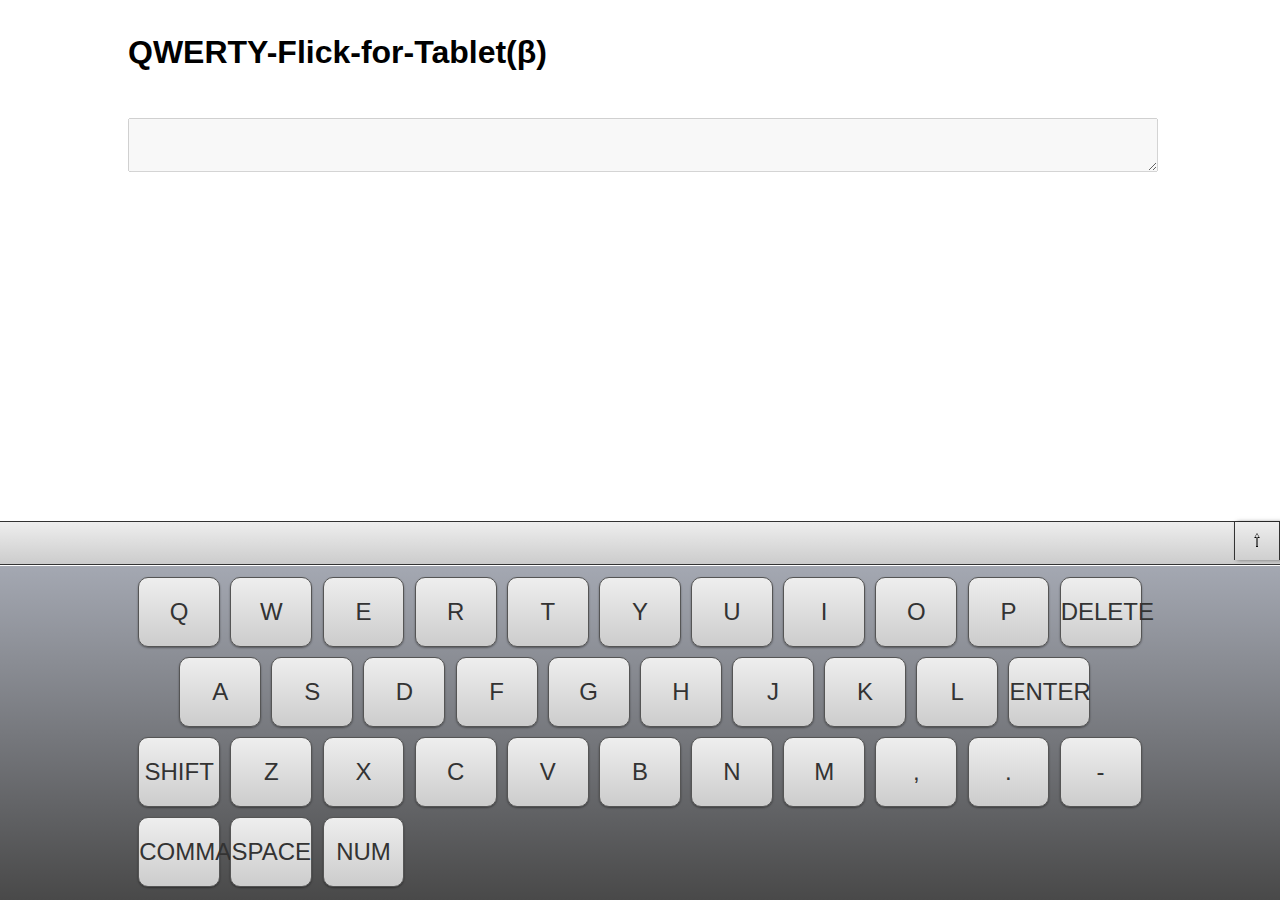
==== commit bb49a30b: "設計を修正" ====
--- a/index.html
+++ b/index.html
@@ -14,6 +14,7 @@
         <div></div>
         </header>
         <div id="textarea-wrapper">
+            <textarea id="textarea" name="" rows="3" cols="30"></textarea>
         </div>
         <div id="input-wrapper">
             <div id="candybox-wrapper" class="gg">
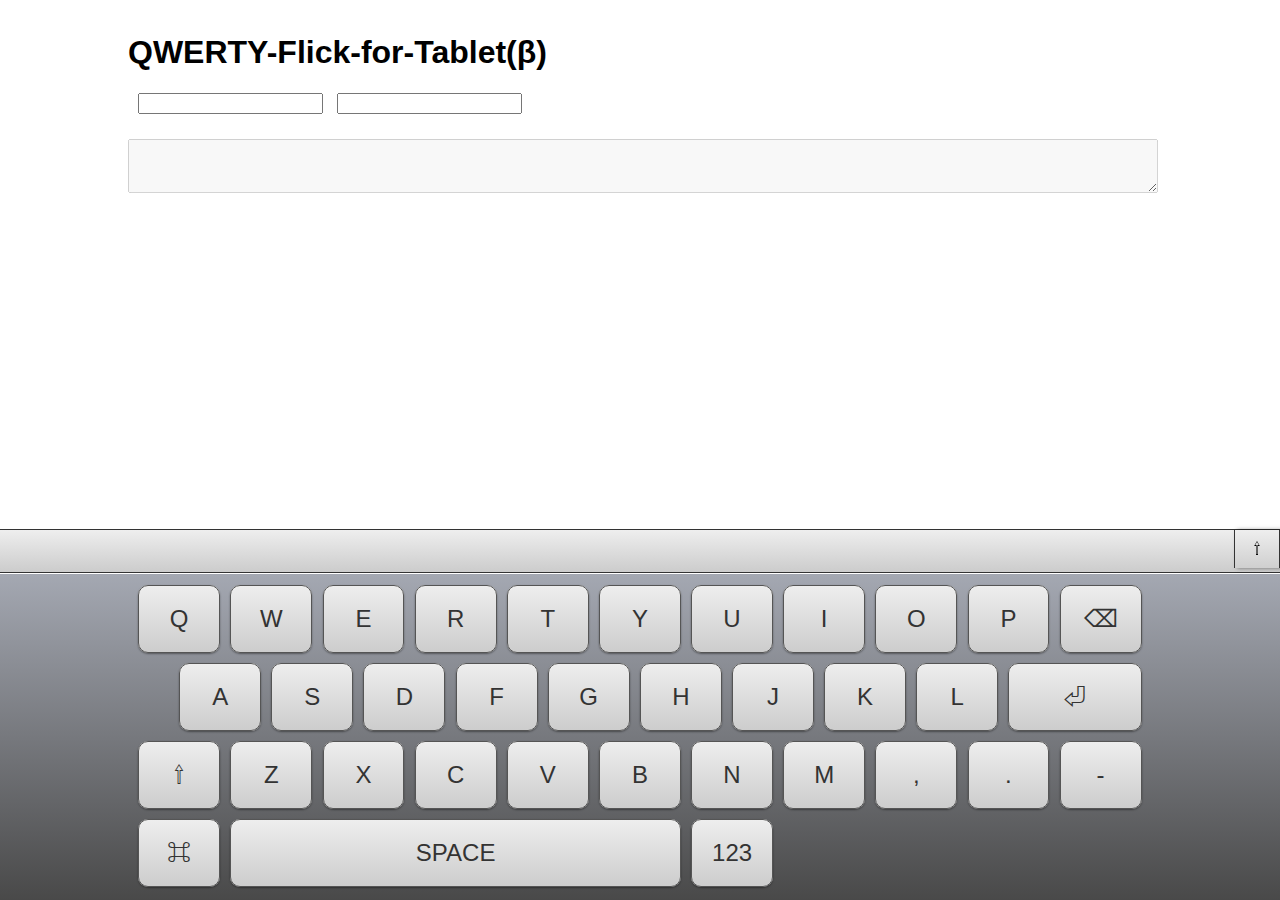
==== commit 214a0eb9: "なぜかタッチイベントの代入がうまくいかなくなった" ====
--- a/index.html
+++ b/index.html
@@ -11,7 +11,10 @@
     <body>
         <header id="header">
         <h1>QWERTY-Flick-for-Tablet(β)</h1>
-        <div></div>
+        <div id="debug">
+            <input type="text" id="debug1"/> 
+            <input type="text" id="debug2"/> 
+        </div>
         </header>
         <div id="textarea-wrapper">
             <textarea id="textarea" name="" rows="3" cols="30"></textarea>
--- a/css/style.css
+++ b/css/style.css
@@ -7,6 +7,11 @@
     height: 0;
     content: " ";
     visibility: hidden;
+}
+
+#debug input{
+    display:inline-block;
+    margin-left:10px;
 }
 
 html,body {
@@ -41,7 +46,7 @@
 /* Input */
 
 #input-wrapper {
-    position:fixed;
+    position:absolute;
     width : 100%;
     bottom:0;
 }
@@ -133,7 +138,7 @@
 
 .key {
     width: 8%;
-    border: 1px solid #555;
+    /*    border: 1px solid #555; */
     box-sizing: border-box;
     position:relative;
     float:left;
@@ -155,19 +160,24 @@
 
 
 .key .key-char {
-    padding:20px 0;
+    border:1px solid #555;
+    border-radius:10px;
+    padding:19px 0;
     color: #333;
 }
 
-/*
- *  * Flick
- *   */
-
-    .flick {
-        position:absolute;
-        z-index:9999;
-        text-align:center;
-        color:white;
+.key .key-char-iPhone {
+    padding:5px 0 !important;
+    font-size:18px !important;
+}
+
+/*  Flick */
+
+.flick {
+    position:absolute;
+    z-index:9999;
+    text-align:center;
+    color:white;
 }
 .flick .flick-char {
     padding:20px 0;
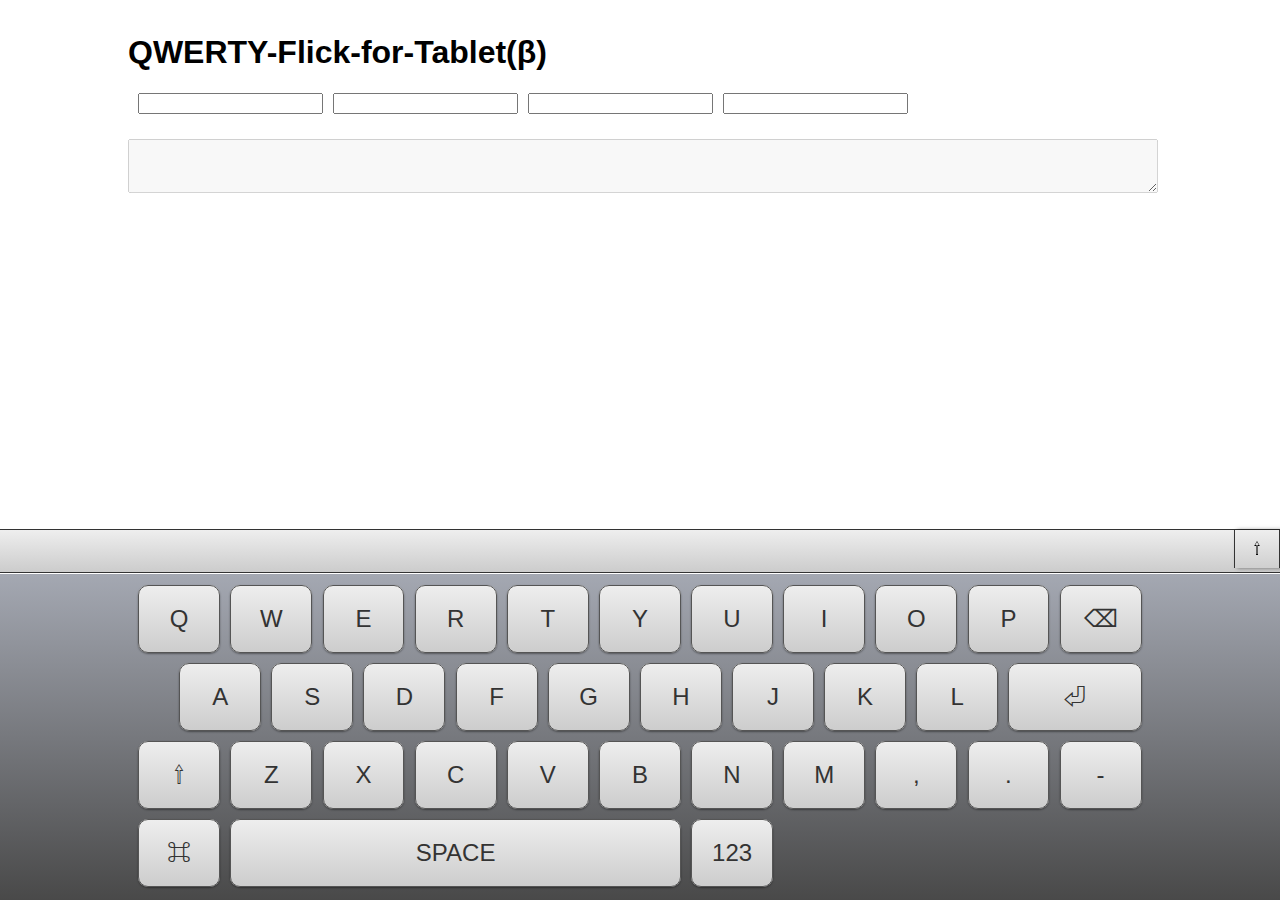
==== commit b20811e9: "jQueryのタッチイベントの不具合を修正" ====
--- a/index.html
+++ b/index.html
@@ -12,8 +12,6 @@
         <header id="header">
         <h1>QWERTY-Flick-for-Tablet(β)</h1>
         <div id="debug">
-            <input type="text" id="debug1"/> 
-            <input type="text" id="debug2"/> 
         </div>
         </header>
         <div id="textarea-wrapper">
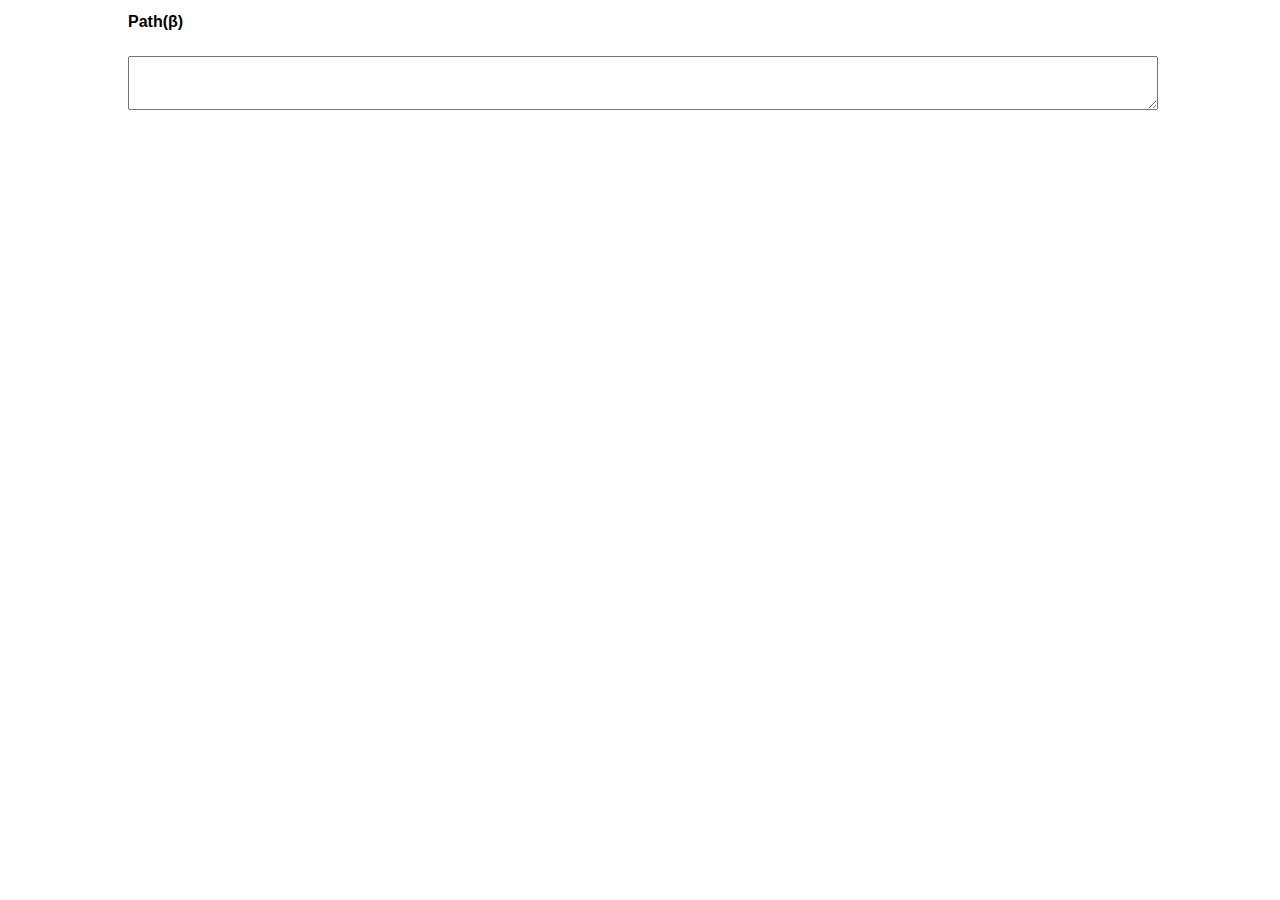
==== commit 288f8975: "Slimeっぽいのが出来た" ====
--- a/index.html
+++ b/index.html
@@ -10,7 +10,7 @@
     </head>
     <body>
         <header id="header">
-        <h1>QWERTY-Flick-for-Tablet(β)</h1>
+        <b>Path(β)</b>
         <div id="debug">
         </div>
         </header>
@@ -18,12 +18,6 @@
             <textarea id="textarea" name="" rows="3" cols="30"></textarea>
         </div>
         <div id="input-wrapper">
-            <div id="candybox-wrapper" class="gg">
-                <div id="candybox-openner">⇧</div>
-                <div id="candybox">
-                    <div id="candies"></div>
-                </div>
-            </div>
             <div id="keyboard-wrapper" class="gdg">
                 <div id="keyboard" class="clearfix"></div>
             </div>
--- a/css/style.css
+++ b/css/style.css
@@ -55,7 +55,6 @@
 
 #candybox-wrapper{
     width:100%;
-    height:44px;
     margin:0 auto;
     box-sizing:border-box;
     border-top:1px solid #333;
@@ -65,6 +64,7 @@
 #candybox {
     width:100%;
     max-width:1024px;
+    /*height:5%;*/
     margin:0 auto;
     position:relative;
     overflow-x:auto;
@@ -103,10 +103,9 @@
 
 #keyboard {
     width: 100%;
-    max-width:1024px;
-    padding:1%;
+/*    max-width:1024px; */
+    max-width:320px;
     margin:0 auto;
-    margin-top:-1%;
     position: relative;
 }
 
@@ -115,20 +114,21 @@
     position:relative;
     clear:both;
     float:left;
+    /*
     margin-left:-1%;
     margin-top:1%;
-    padding:0 1%;
-}
-
+    */
+    padding:0; 
+}
+/*
 #key-row-2 {
     padding-left:5%;
 }
 
 #key-row-0 {
     padding-left:5%;
-    display:none;
-}
-
+}
+*/
 .key , .key *{
     cursor : pointer;
     user-select:none;
@@ -137,37 +137,30 @@
 }
 
 .key {
-    width: 8%;
+    position:absolute;
+    width:60px;
+    height:48px;
     /*    border: 1px solid #555; */
     box-sizing: border-box;
-    position:relative;
-    float:left;
-    border-radius: 10px;
-    margin-left:1%;
-    font-size: 24px;
+    /* position:relative; */
+    /* float:left; */
+    border-radius: 2px;
+    /* margin-left:3px; */
     /*  text-shadow: 1px 1px 2px white */;
     text-align:center;
 
 }
 
-.key-enter {
-    width:13%!important;
-}
-
-.key-space {
-    width:44%!important;
-}
-
-
 .key .key-char {
     border:1px solid #555;
-    border-radius:10px;
-    padding:19px 0;
+    border-radius: 2px;
+    font-size: 18px;
+    padding:10px 0;
     color: #333;
 }
 
 .key .key-char-iPhone {
-    padding:5px 0 !important;
+    padding:10px 0 !important;
     font-size:18px !important;
 }
 
